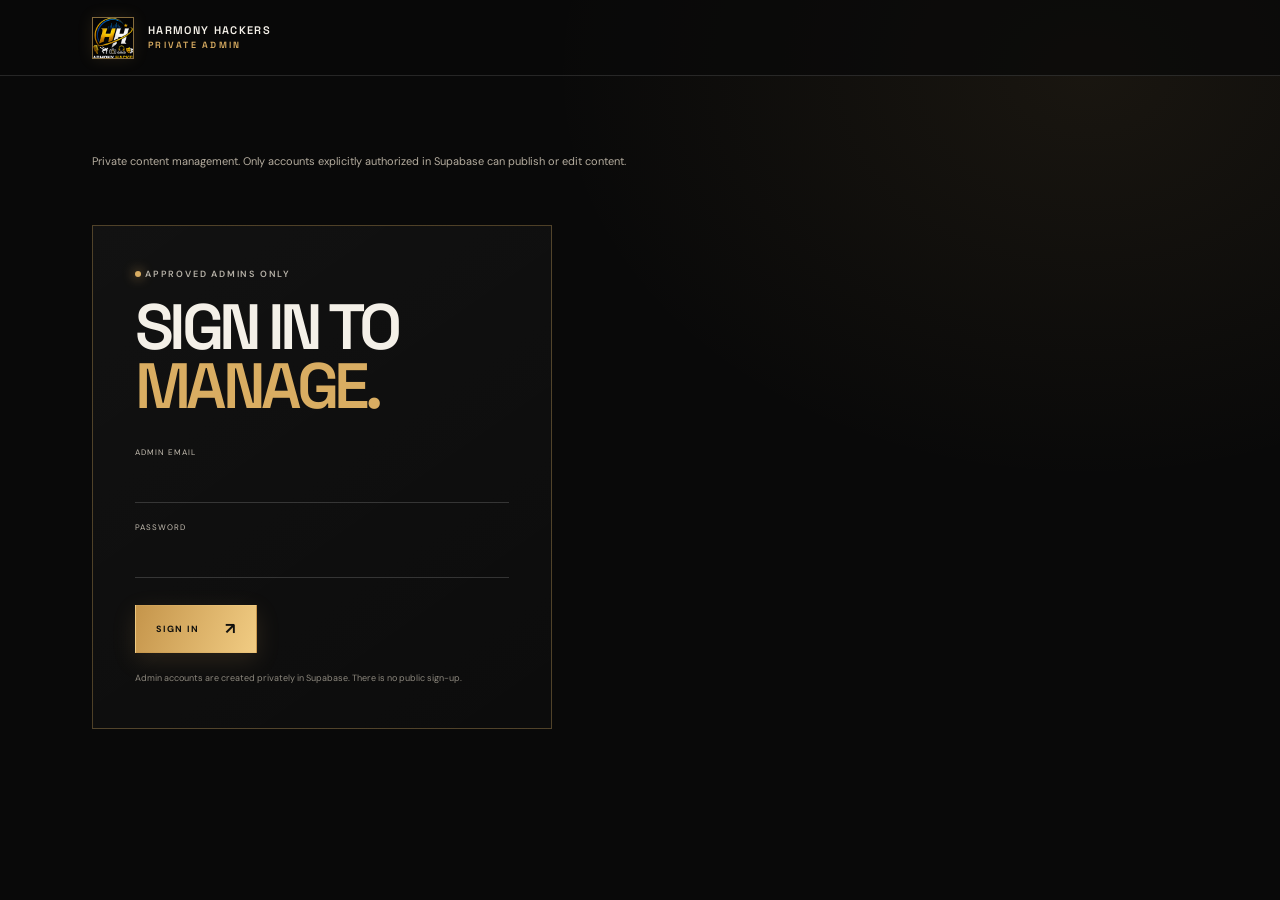
==== admin.html @ 2332c0db "Prepare Harmony Hackers site for GitHub Pages Co-authored-by: Copilot <223556219+Copilot@users.norep" ====
<!DOCTYPE html>
<html lang="en">
<head>
  <meta charset="UTF-8">
  <meta name="viewport" content="width=device-width, initial-scale=1.0">
  <meta name="theme-color" content="#090909">
  <meta name="robots" content="noindex, nofollow">
  <meta name="description" content="Private Harmony Hackers content management.">
  <title>Private Admin — Harmony Hackers Entertainment</title>
  <link rel="preconnect" href="https://fonts.googleapis.com">
  <link rel="preconnect" href="https://fonts.gstatic.com" crossorigin>
  <link href="https://fonts.googleapis.com/css2?family=DM+Sans:wght@400;500;600;700&family=Space+Grotesk:wght@400;500;600;700&display=swap" rel="stylesheet">
  <link rel="stylesheet" href="styles.css">
</head>
<body class="admin-page">
  <header class="admin-top">
    <a class="brand" href="index.html" aria-label="Harmony Hackers public site">
      <span class="brand-mark"><img src="assets/harmony-hackers-logo.png" alt=""></span>
      <span class="brand-name">HARMONY HACKERS<small>PRIVATE ADMIN</small></span>
    </a>
    <button class="admin-logout" id="logout-button" type="button" hidden>LOG OUT</button>
  </header>
  <main class="admin-main">
    <p class="admin-notice">Private content management. Only accounts explicitly authorized in Supabase can publish or edit content.</p>
    <p class="admin-status" id="admin-status" role="status" aria-live="polite"></p>

    <section class="admin-login" id="login-panel" aria-labelledby="login-title">
      <p class="eyebrow"><span class="gold-dot"></span> APPROVED ADMINS ONLY</p>
      <h1 id="login-title">SIGN IN TO <em>MANAGE.</em></h1>
      <form id="login-form">
        <label>ADMIN EMAIL<input name="email" type="email" autocomplete="username" required></label>
        <label>PASSWORD<input name="password" type="password" autocomplete="current-password" required></label>
        <button class="button button-gold" type="submit">SIGN IN <span>↗</span></button>
      </form>
      <small>Admin accounts are created privately in Supabase. There is no public sign-up.</small>
    </section>

    <section class="admin-workspace" id="admin-workspace" hidden aria-label="Content management">
      <div class="admin-page-heading">
        <div><p class="eyebrow"><span class="gold-dot"></span> SHARED PUBLISHED CONTENT</p><h1>MANAGE <em>CONTENT.</em></h1></div>
        <a class="admin-public-link" href="index.html">VIEW PUBLIC SITE ↗</a>
      </div>
      <p class="admin-publish-note">Saving publishes changes to the public website. You can edit or delete any listed item.</p>
      <div class="admin-columns">
        <section class="admin-column" aria-labelledby="music-editor-title">
          <h2 id="music-editor-title">MUSIC</h2>
          <form class="admin-form" id="music-form">
            <label>SONG TITLE<input name="title" required maxlength="90"></label>
            <label>ARTIST<input name="artist" required maxlength="90"></label>
            <label>LISTEN LINK<input name="listen_url" type="url" placeholder="https://..." required></label>
            <label>DIRECT AUDIO FILE <span class="optional">(OPTIONAL)</span><input name="audio_url" type="url" placeholder="https://.../track.mp3"></label>
            <label>OR UPLOAD AUDIO <span class="optional">(MAX 50 MB)</span><input name="audio_file" type="file" accept="audio/mpeg,audio/mp4,audio/ogg,audio/wav,audio/x-wav,audio/aac,audio/flac"></label>
            <label>COVER IMAGE URL <span class="optional">(OPTIONAL)</span><input name="artwork_url" type="url" placeholder="https://..."></label>
            <label>OR UPLOAD COVER <span class="optional">(MAX 50 MB)</span><input name="artwork_file" type="file" accept="image/jpeg,image/png,image/webp"></label>
            <div class="admin-form-actions"><button class="button button-gold" type="submit">ADD MUSIC <span>↗</span></button><button class="admin-cancel" type="button" hidden>CANCEL EDIT</button></div>
          </form>
          <div class="admin-items" id="admin-music-list" aria-label="Manage music"></div>
        </section>
        <section class="admin-column" aria-labelledby="event-editor-title">
          <h2 id="event-editor-title">EVENTS</h2>
          <form class="admin-form" id="event-form">
            <label>EVENT TITLE<input name="title" required maxlength="90"></label>
            <label>DATE <span class="optional">(OPTIONAL)</span><input name="event_date" type="date"></label>
            <label>LOCATION<input name="location" required maxlength="90"></label>
            <label>DESCRIPTION<textarea name="description" rows="3" required maxlength="300"></textarea></label>
            <label>EVENT IMAGE URL <span class="optional">(OPTIONAL)</span><input name="image_url" type="url" placeholder="https://..."></label>
            <label>OR UPLOAD EVENT IMAGE <span class="optional">(MAX 50 MB)</span><input name="image_file" type="file" accept="image/jpeg,image/png,image/webp"></label>
            <div class="admin-form-actions"><button class="button button-gold" type="submit">ADD EVENT <span>↗</span></button><button class="admin-cancel" type="button" hidden>CANCEL EDIT</button></div>
          </form>
          <div class="admin-items" id="admin-event-list" aria-label="Manage events"></div>
        </section>
      </div>
    </section>
  </main>
  <script type="module" src="admin.js"></script>
</body>
</html>
---- styles.css ----
:root {
  --black: #090909;
  --panel: #11110f;
  --panel-light: #171715;
  --gold: #d9ad62;
  --gold-bright: #f1cc83;
  --blue: #3e98f5;
  --white: #f4f0e8;
  --muted: #99968f;
  --line: rgba(255, 255, 255, .12);
  --font-display: "Space Grotesk", sans-serif;
  --font-body: "DM Sans", sans-serif;
  --page-pad: clamp(22px, 7.2vw, 112px);
}
* { box-sizing: border-box; }
html { scroll-behavior: smooth; scroll-padding-top: 88px; }
body { margin: 0; color: var(--white); background: var(--black); font-family: var(--font-body); -webkit-font-smoothing: antialiased; overflow-x: hidden; }
body.loading { overflow: hidden; }
a { color: inherit; text-decoration: none; }
button, input, select, textarea { font: inherit; }
button { color: inherit; }
::selection { color: var(--black); background: var(--gold-bright); }
.site-shell { overflow: hidden; }
.loader { position: fixed; inset: 0; z-index: 1000; display: flex; flex-direction: column; align-items: center; justify-content: center; background: #060606; transition: opacity .65s ease, visibility .65s ease; }
.loader.done { opacity: 0; visibility: hidden; }
.loader-logo { width: min(260px, 62vw); height: auto; filter: drop-shadow(0 0 28px rgba(217,173,98,.17)); animation: logo-reveal .9s cubic-bezier(.2,.7,.2,1) both; }
@keyframes logo-reveal { from { opacity: 0; transform: scale(.88); filter: brightness(.3) drop-shadow(0 0 0 transparent); } to { opacity: 1; transform: scale(1); filter: brightness(1) drop-shadow(0 0 28px rgba(217,173,98,.17)); } }
.loader p { margin: 12px 0 17px; font: 600 9px var(--font-display); letter-spacing: .2em; }
.loader p span { color: var(--gold); margin-left: 5px; }
.loader-line { width: 130px; height: 1px; background: #27241e; }
.loader-line i { display: block; height: 100%; width: 100%; background: linear-gradient(90deg, var(--blue), var(--gold)); transform-origin: left; animation: loader-line 1s ease-in-out; }
@keyframes loader-line { from { transform: scaleX(0); } to { transform: scaleX(1); } }
.cursor-glow { position: fixed; z-index: 0; width: 330px; height: 330px; border-radius: 50%; pointer-events: none; background: radial-gradient(circle,rgba(37,107,176,.075),transparent 70%); transform: translate(-50%,-50%); opacity: 0; transition: opacity .3s; }
.site-header { height: 78px; padding: 0 var(--page-pad); position: absolute; z-index: 20; inset: 0 0 auto; display: flex; align-items: center; justify-content: space-between; border-bottom: 1px solid rgba(255,255,255,.1); background: rgba(9,9,9,.38); backdrop-filter: blur(14px); }
.brand { display: inline-flex; align-items: center; gap: 14px; }
.brand-mark { flex: 0 0 42px; width: 42px; height: 42px; position: relative; overflow: hidden; border: 1px solid rgba(217,173,98,.6); box-shadow: 0 0 16px rgba(217,173,98,.12); }
.brand-mark img { position: absolute; width: 147%; height: 147%; max-width: none; left: -22%; top: -9%; object-fit: cover; }
.brand-name { font: 600 11px/1.45 var(--font-display); letter-spacing: .12em; }
.brand-name small { display: block; color: var(--gold); font-size: 9px; letter-spacing: .25em; }
.main-nav { display: flex; gap: clamp(17px,2.5vw,38px); margin-left: auto; margin-right: 38px; }
.main-nav a,.header-cta { font-size: 10px; color: #d4d0c8; letter-spacing: .08em; text-transform: uppercase; transition: color .25s; }
.main-nav a:hover,.header-cta:hover { color: var(--gold-bright); }
.header-cta { color: var(--gold-bright); border: 1px solid rgba(217,173,98,.55); padding: 12px 15px; font-size: 9px; }
.header-cta span { margin-left: 11px; font-size: 14px; }
.menu-toggle { display: none; background: none; border: 0; cursor: pointer; }
.hero { min-height: 780px; height: min(100svh, 990px); max-height: 1100px; position: relative; display: flex; align-items: center; padding: 90px var(--page-pad) 70px; background: #0b0b0b; isolation: isolate; overflow: hidden; }
.hero-image { position: absolute; z-index: -4; inset: 0; background: url("assets/harmony-hackers-team-hero.jpg") center 35%/cover no-repeat; opacity: .66; transform: translateY(16px) scale(1.05); transform-origin: center 4%; animation: hero-drift 20s ease-in-out infinite alternate; }
@keyframes hero-drift { to { transform: translate3d(-1%,20px,0) scale(1.08); } }
.hero-grid { position: absolute; z-index: -3; inset: 0; background-image: linear-gradient(rgba(255,255,255,.026) 1px,transparent 1px),linear-gradient(90deg,rgba(255,255,255,.026) 1px,transparent 1px); background-size: 88px 88px; mask-image: linear-gradient(90deg,transparent 0%,#000 70%); }
.hero-vignette { position: absolute; z-index: -2; inset: 0; background: linear-gradient(90deg,#090909 0%,rgba(9,9,9,.86) 32%,rgba(9,9,9,.18) 72%,rgba(9,9,9,.08) 100%),linear-gradient(0deg,#090909 0%,transparent 40%,rgba(0,0,0,.08) 100%); }
.hero-orb { position: absolute; z-index: -1; border-radius: 50%; filter: blur(2px); pointer-events: none; }
.orb-one { width: 390px; height: 390px; right: 8%; top: 19%; border: 1px solid rgba(217,173,98,.24); box-shadow: inset 0 0 90px rgba(217,173,98,.04),0 0 95px rgba(217,173,98,.06); animation: float 8s ease-in-out infinite; }
.orb-two { width: 220px; height: 220px; right: 20%; top: 36%; background: radial-gradient(circle at 40% 38%,rgba(67,154,244,.2),rgba(67,154,244,.01) 68%,transparent 70%); animation: float 6s ease-in-out infinite reverse; }
.hero-logo-frame { position: absolute; z-index: -1; width: clamp(200px,27vw,355px); aspect-ratio: 1; top: 48%; right: 9%; overflow: hidden; opacity: .22; filter: drop-shadow(0 0 36px rgba(0,0,0,.55)); transform: translateY(-50%); mask-image: radial-gradient(ellipse at center,#000 42%,rgba(0,0,0,.88) 62%,transparent 76%); }
.hero-logo-frame img { position: absolute; width: 147%; height: 147%; max-width: none; left: -22%; top: -9%; object-fit: cover; mix-blend-mode: screen; }
@keyframes float { 50% { transform: translate3d(10px,-18px,0) rotate(8deg); } }
.hero-content { position: relative; width: min(100%,1130px); margin: auto 0; padding-top: 25px; }
.eyebrow { color: #b6b1a7; font-size: 9px; letter-spacing: .2em; font-weight: 600; }
.hero .eyebrow { display: flex; align-items: center; gap: 11px; margin-bottom: 33px; }
.live-dot,.gold-dot,.blue-dot { display: inline-block; width: 6px; height: 6px; border-radius: 50%; background: var(--gold); box-shadow: 0 0 12px var(--gold); }
.live-dot { background: var(--blue); box-shadow: 0 0 13px var(--blue); animation: pulse 2.2s infinite; }
@keyframes pulse { 50% { box-shadow: 0 0 2px var(--blue),0 0 18px var(--blue); opacity: .6; } }
.hero h1 { margin: 0; max-width: 1100px; font: 700 clamp(76px,12.6vw,190px)/.77 var(--font-display); letter-spacing: -.095em; }
.hero-line { display: block; overflow: hidden; animation: title-rise 1s cubic-bezier(.2,.78,.2,1) both; }
.hero-line-two { color: transparent; -webkit-text-stroke: 1px rgba(244,240,232,.8); animation-delay: .12s; }
.gold-period { color: var(--gold); -webkit-text-stroke: 0; }
@keyframes title-rise { from { opacity: 0; transform: translateY(55px); } to { opacity: 1; transform: translateY(0); } }
.hero-lower { display: flex; align-items: center; gap: clamp(28px,7vw,110px); margin-top: 30px; }
.hero-entertainment { color: var(--gold-bright); font: 600 13px var(--font-display); letter-spacing: .28em; }
.hero-entertainment span { color: #aaa49b; font: 400 9px var(--font-body); letter-spacing: .12em; margin-left: 12px; }
.hero-tagline { margin: 0; padding-left: 18px; border-left: 1px solid var(--gold); font: 500 11px/1.8 var(--font-display); letter-spacing: .16em; }
.hero-actions { display: flex; flex-wrap: wrap; gap: 12px; margin-top: 38px; }
.button { min-height: 48px; padding: 0 20px; display: inline-flex; align-items: center; justify-content: space-between; gap: 26px; border: 1px solid transparent; font-size: 9px; font-weight: 700; letter-spacing: .12em; cursor: pointer; transition: transform .25s, box-shadow .25s,background .25s; }
.button:hover { transform: translateY(-3px); }
.button span { font-size: 16px; }
.button-gold { color: #11100d; background: linear-gradient(110deg,#c5954b,var(--gold-bright)); box-shadow: 0 7px 25px rgba(217,173,98,.14); }
.button-gold:hover { box-shadow: 0 10px 32px rgba(217,173,98,.3); }
.button-outline { color: var(--white); border-color: rgba(255,255,255,.31); background: rgba(255,255,255,.025); }
.button-outline:hover { border-color: var(--gold); background: rgba(217,173,98,.08); }
.hero-side-note { position: absolute; right: 32px; top: 50%; display: flex; align-items: center; gap: 12px; writing-mode: vertical-rl; color: #b0aaa0; font-size: 8px; letter-spacing: .2em; }
.hero-side-note i { width: 1px; height: 50px; background: linear-gradient(var(--gold),transparent); }
.hero-bottom { position: absolute; bottom: 30px; left: var(--page-pad); right: var(--page-pad); display: flex; gap: 13px; align-items: center; color: #969088; font-size: 8px; letter-spacing: .17em; }
.hero-bottom span:last-child { margin-left: auto; }
.scroll-line { height: 1px; flex: 1; background: linear-gradient(90deg,rgba(217,173,98,.7),rgba(217,173,98,0)); max-width: 120px; }
.sound-bars { position: absolute; right: var(--page-pad); bottom: 45px; display: flex; gap: 3px; height: 22px; align-items: center; opacity: .85; }
.sound-bars i { display: block; height: 35%; width: 2px; background: var(--gold); animation: equalize .7s ease-in-out infinite alternate; }
.sound-bars i:nth-child(3n) { animation-duration: .48s; }.sound-bars i:nth-child(2n) { animation-duration: .86s; }.sound-bars i:nth-child(4n) { animation-delay: -.4s; }
@keyframes equalize { to { height: 100%; } }
.ticker { overflow: hidden; padding: 17px 0; border-top: 1px solid rgba(217,173,98,.23); border-bottom: 1px solid rgba(217,173,98,.23); background: #11100d; }
.ticker-track { width: max-content; display: flex; align-items: center; gap: 33px; animation: ticker 32s linear infinite; white-space: nowrap; color: #d7d0c2; font: 600 9px var(--font-display); letter-spacing: .21em; }
.ticker-track b { color: var(--gold); font-size: 16px; }
@keyframes ticker { to { transform: translateX(-50%); } }
.section { padding: 112px var(--page-pad); position: relative; }
.section-kicker { display: flex; justify-content: space-between; gap: 20px; border-top: 1px solid var(--line); padding-top: 14px; color: #8c8880; font-size: 8px; letter-spacing: .17em; }
.about-layout { display: grid; grid-template-columns: 1fr 1fr; gap: 9%; align-items: center; margin-top: 72px; }
.about-copy .eyebrow,.section-heading .eyebrow,.join-copy .eyebrow,.contact-copy .eyebrow,.video-layout .eyebrow { display: flex; align-items: center; gap: 10px; margin: 0 0 22px; }
.about-copy h2,.section-heading h2,.join-copy h2,.contact-copy h2,.video-layout h2 { font: 600 clamp(47px,6.2vw,86px)/.91 var(--font-display); letter-spacing: -.075em; margin: 0; }
h2 em { color: var(--gold); font-style: normal; }
.body-large { max-width: 480px; color: #aaa69f; font-size: 15px; line-height: 1.9; margin: 27px 0; }
.text-link { display: inline-flex; gap: 25px; align-items: center; padding-bottom: 9px; border-bottom: 1px solid var(--gold); color: var(--gold-bright); font-size: 9px; letter-spacing: .15em; font-weight: 700; transition: gap .25s; }
.text-link:hover { gap: 37px; }
.text-link span { font-size: 16px; }
.about-visual { min-height: 450px; position: relative; display: flex; align-items: center; justify-content: center; }
.image-frame { overflow: hidden; }
.about-photo { position: absolute; right: 5%; top: 0; width: 72%; height: 390px; transform: rotate(2deg); }
.about-photo img { width: 100%; height: 100%; object-fit: cover; filter: saturate(.75); }
.about-photo:after { content:""; position:absolute; inset:0; background:linear-gradient(0deg,rgba(9,9,9,.5),transparent 60%); }
.photo-index { position: absolute; top: 13px; right: 3%; z-index: 2; writing-mode: vertical-rl; font-size: 7px; letter-spacing: .19em; color: var(--gold-bright); }
.orbit { position: absolute; border-radius: 50%; border: 1px solid rgba(217,173,98,.26); pointer-events: none; }
.orbit-outer { width: 320px; height: 320px; right: 0; top: 24px; transform: translateX(15%); animation: orbit 30s linear infinite; }
.orbit-inner { width: 245px; height: 245px; right: 3%; top: 62px; border-color: rgba(62,152,245,.24); }
@keyframes orbit { to { transform: translateX(15%) rotate(360deg); } }
.visual-badge { position: absolute; left: 3%; bottom: 55px; width: 116px; height: 116px; overflow: hidden; border: 1px solid rgba(217,173,98,.52); border-radius: 50%; background: #090909; box-shadow: 0 0 35px rgba(217,173,98,.14); }
.visual-badge img { position: absolute; width: 147%; height: 147%; max-width: none; left: -22%; top: -9%; object-fit: cover; }
.about-caption { position: absolute; right: 5%; bottom: 22px; color: #c5bba8; font: 600 9px var(--font-display); letter-spacing: .14em; }
.about-caption span { color: var(--gold); margin-right: 14px; }
.stats-row { display: grid; grid-template-columns: 1fr 1fr 1fr 1.1fr; margin-top: 61px; border-top: 1px solid var(--line); border-bottom: 1px solid var(--line); }
.stat { padding: 22px 12px 24px 0; border-right: 1px solid var(--line); display: flex; flex-direction: column; gap: 8px; }
.stat+.stat { padding-left: 25px; }
.stat strong { font: 600 clamp(27px,3vw,42px)/1 var(--font-display); letter-spacing: -.06em; color: var(--gold-bright); }
.stat span,.stats-note { color: #8c8880; font-size: 8px; letter-spacing: .15em; }
.stats-note { align-self: center; justify-self: end; color: #b8b1a5; font: 500 9px/1.7 var(--font-display); letter-spacing: .15em; }
.services-section { background: #0d0d0c; }
.section-heading { margin: 56px 0 42px; display: flex; align-items: end; justify-content: space-between; gap: 30px; }
.section-heading h2 { font-size: clamp(46px,6vw,78px); }
.section-heading>p { max-width: 260px; color: #9f9a91; font-size: 12px; line-height: 1.8; margin: 0 0 5px; }
.service-grid { display: grid; grid-template-columns: repeat(5,1fr); border-top: 1px solid var(--line); border-left: 1px solid var(--line); perspective: 900px; }
.service-card { min-height: 202px; position: relative; padding: 22px 20px; border-right: 1px solid var(--line); border-bottom: 1px solid var(--line); background: linear-gradient(145deg,rgba(255,255,255,.02),transparent 60%); transition: background .4s,transform .35s,box-shadow .35s; transform-style: preserve-3d; }
.service-card:hover { z-index: 2; transform: translateY(-5px) rotateX(2deg) rotateY(-2deg); background: linear-gradient(145deg,rgba(217,173,98,.1),rgba(62,152,245,.025)); box-shadow: 0 10px 30px rgba(217,173,98,.08),inset 0 0 0 1px rgba(217,173,98,.3); }
.service-number { position: absolute; top: 20px; right: 18px; color: #77746e; font-size: 8px; }
.service-icon { display: block; margin: 14px 0 26px; color: var(--gold); font-size: 27px; text-shadow: 0 0 20px rgba(217,173,98,.25); }
.service-card h3 { margin: 0 0 7px; font: 600 15px var(--font-display); letter-spacing: .04em; }
.service-card p { max-width: 145px; margin: 0; color: #8c8880; font-size: 10px; line-height: 1.6; }
.card-arrow { position: absolute; right: 18px; bottom: 16px; color: #9c8a69; font-size: 14px; transition: transform .25s; }
.service-card:hover .card-arrow { transform: translate(3px,-3px); color: var(--gold-bright); }
.service-card-feature { background: linear-gradient(145deg,rgba(217,173,98,.13),rgba(62,152,245,.03)); }
.talent-section { padding-bottom: 125px; }
.talent-section .section-heading { margin-bottom: 35px; }
.gallery-controls { display: flex; align-items: center; gap: 9px; }
.gallery-controls>span { color: #89857c; font-size: 8px; letter-spacing: .15em; margin-right: 13px; }
.slide-control { width: 40px; height: 40px; border: 1px solid var(--line); border-radius: 50%; color: var(--gold); background: transparent; cursor: pointer; transition: background .2s,color .2s; }
.slide-control:hover { background: var(--gold); color: #111; }
.talent-track { display: flex; gap: 17px; overflow-x: auto; padding: 8px 2px 20px; margin-right: calc(var(--page-pad) * -1); scrollbar-width: none; scroll-snap-type: x mandatory; }
.talent-track::-webkit-scrollbar { display: none; }
.talent-card { flex: 0 0 clamp(245px,27vw,345px); scroll-snap-align: start; }
.talent-image { height: clamp(290px,32vw,400px); position: relative; overflow: hidden; background: #191816; }
.talent-image:after { content:""; position:absolute; inset:0; background:linear-gradient(0deg,rgba(0,0,0,.63),transparent 48%); }
.talent-image img { width:100%; height:100%; object-fit:cover; filter:saturate(.72); transition: transform .7s cubic-bezier(.2,.7,.2,1),filter .4s; }
.talent-card:hover .talent-image img { transform:scale(1.065); filter:saturate(1); }
.talent-card-portrait .talent-image { background: #0e0e0d; }
.talent-card-portrait .talent-image img { object-position: center top; filter: saturate(.8) contrast(1.04); }
.talent-card-portrait:hover .talent-image img { transform:scale(1.04); }
.talent-tag,.talent-index { position:absolute; z-index:1; top:15px; font-size:8px; letter-spacing:.14em; }
.talent-tag { left:15px; padding:8px 10px; border:1px solid rgba(255,255,255,.45); background:rgba(10,10,10,.3); backdrop-filter:blur(10px); }
.talent-index { right:15px; color:#ccc5b9; }
.talent-info { display:flex; justify-content:space-between; align-items:center; padding-top:14px; }
.talent-info h3 { margin:0 0 5px; font:600 21px var(--font-display); }
.talent-info p { margin:0; color:#969189; font-size:10px; }
.talent-info>a { width:36px;height:36px;border:1px solid var(--line);border-radius:50%;display:grid;place-items:center;color:var(--gold);transition:all .25s; }
.talent-info>a:hover { color:#111;background:var(--gold); }
.talent-join-card { flex:0 0 clamp(245px,27vw,345px); min-height:400px; scroll-snap-align:start; display:flex; flex-direction:column; justify-content:space-between; padding:25px; border:1px solid rgba(217,173,98,.36); background:radial-gradient(circle at 100% 0,rgba(217,173,98,.12),transparent 43%),linear-gradient(145deg,#141310,#0d0d0c); }
.join-star { color:var(--gold);font-size:31px;animation:spin 18s linear infinite; transform-origin:21px 21px; width:max-content; }
@keyframes spin { to { transform:rotate(360deg); } }
.talent-join-card>span:nth-child(2) { font:600 32px/1.07 var(--font-display);letter-spacing:-.06em; }
.talent-join-card em { color:var(--gold);font-style:normal; }
.talent-join-card small { color:#b4a789;font-size:8px;letter-spacing:.15em; }
.music-section { background:linear-gradient(180deg,#11110f,#0b0b0a); }
.music-grid { display:grid;grid-template-columns:repeat(3,minmax(0,1fr));gap:18px; }
.music-card { overflow:hidden;border:1px solid rgba(217,173,98,.22);background:linear-gradient(145deg,rgba(255,255,255,.035),rgba(255,255,255,.01)); }
.music-artwork { position:relative;display:grid;place-items:center;aspect-ratio:1.25;background:radial-gradient(circle at 70% 25%,rgba(62,152,245,.19),transparent 36%),linear-gradient(145deg,#242017,#0c0c0b);overflow:hidden; }
.music-artwork img { width:100%;height:100%;position:absolute;inset:0;object-fit:cover; }
.music-artwork:after { content:"";position:absolute;inset:0;background:linear-gradient(0deg,rgba(0,0,0,.32),transparent 65%);pointer-events:none; }
.music-artwork-mark { color:rgba(217,173,98,.76);font:600 54px var(--font-display);letter-spacing:-.1em; }
.music-info { padding:20px; }
.music-info h3 { margin:0 0 6px;font:600 22px/1.1 var(--font-display);letter-spacing:-.04em;overflow-wrap:anywhere; }
.music-info p { margin:0 0 16px;color:#a49d91;font-size:10px;letter-spacing:.1em;text-transform:uppercase; }
.music-listen { display:inline-flex;min-height:38px;align-items:center;gap:18px;padding:0 13px;border:1px solid rgba(217,173,98,.5);color:var(--gold-bright);font-size:8px;font-weight:700;letter-spacing:.12em; }
.music-listen:hover { background:var(--gold);color:#111; }
.music-card audio { display:block;width:100%;height:34px;margin-top:14px; }
.music-empty { grid-column:1/-1;padding:38px 20px;border:1px dashed rgba(217,173,98,.3);color:#a49d91;font-size:12px;line-height:1.8;text-align:center; }
.why-us-section { background:linear-gradient(180deg, rgba(25,25,22,.88), rgba(9,9,9,.96)); }
.why-intro { display:flex; justify-content:space-between; align-items:end; gap:24px; margin-bottom:32px; }
.why-intro>div { flex:1; }
.why-intro h2 { font:600 clamp(42px,5.3vw,76px)/.9 var(--font-display); letter-spacing:-.075em; margin:0; }
.why-intro>p { max-width:520px; margin:0; color:#a8a299; font-size:13px; line-height:1.9; }
.why-grid { display:grid; grid-template-columns:repeat(4, minmax(0,1fr)); gap:16px; }
.why-card { padding:24px 22px 18px; border:1px solid rgba(217,173,98,.28); background:linear-gradient(180deg, rgba(255,255,255,.02), rgba(255,255,255,.01)); }
.why-number { display:inline-block; margin-bottom:20px; color:var(--gold-bright); font:600 9px var(--font-display); letter-spacing:.18em; }
.why-card h3 { margin:0 0 14px; font:600 20px/1.1 var(--font-display); letter-spacing:-.04em; }
.why-card p { margin:0; color:#a9a198; font-size:11px; line-height:1.8; }
.why-card-feature { background:linear-gradient(180deg, rgba(217,173,98,.12), rgba(255,255,255,.02)); }
.testimonials-section { background:#0d0d0c; }
.testimonials-grid { display:grid; grid-template-columns:repeat(3, minmax(0,1fr)); gap:16px; }
.testimonial-card { position:relative; padding:32px 24px 22px; border:1px solid rgba(217,173,98,.22); background:linear-gradient(180deg, rgba(255,255,255,.025), rgba(255,255,255,.01)); }
.quote-mark { font:700 54px/1 var(--font-display); color:rgba(217,173,98,.75); margin-bottom:20px; }
.testimonial-card p { margin:0; color:#cfc9bf; font-size:13px; line-height:1.9; }
.testimonial-author { margin-top:28px; padding-top:18px; border-top:1px solid rgba(255,255,255,.12); }
.testimonial-author strong { display:block; font:600 14px var(--font-display); letter-spacing:.06em; }
.testimonial-author span { display:block; margin-top:6px; color:#9a948b; font-size:9px; letter-spacing:.12em; text-transform:uppercase; }
.booking-cta-section { background:#0d0d0c; }
.booking-panel { display:flex; justify-content:space-between; align-items:center; gap:26px; padding:34px 28px; border:1px solid rgba(217,173,98,.28); background:linear-gradient(120deg, rgba(217,173,98,.08), rgba(255,255,255,.03)); }
.booking-panel h2 { margin:0; font:600 clamp(38px,5vw,70px)/.9 var(--font-display); letter-spacing:-.075em; }
.booking-actions { display:flex; flex-wrap:wrap; justify-content:flex-end; gap:12px; }
.events-section { background:#0d0d0c; }
.events-section .section-heading { margin-bottom:39px; }
.event-list { display:grid;gap:18px; }
.event-card { min-height:390px; display:grid; grid-template-columns: .8fr 1.3fr 1.1fr; border:1px solid rgba(217,173,98,.25); background:linear-gradient(100deg,#151411,#0c0c0b); }
.event-date { display:flex;flex-direction:column;justify-content:space-between;padding:30px 25px;border-right:1px solid var(--line); }
.event-date>span,.event-date small,.event-type { color:#a49c8e;font-size:8px;letter-spacing:.15em; }
.event-date strong { font:600 clamp(68px,9vw,125px)/.85 var(--font-display);letter-spacing:-.1em;color:var(--gold-bright); }
.event-date sup { font-size:.29em;vertical-align:top;letter-spacing:0; }
.event-main { display:flex;flex-direction:column;align-items:flex-start;padding:36px 35px; }
.event-main h3 { margin:24px 0 14px;font:600 clamp(34px,4.4vw,57px)/.95 var(--font-display);letter-spacing:-.07em; }
.event-main p { max-width:290px;margin:0 0 24px;color:#9d9991;font-size:11px;line-height:1.8; }
.event-main .button { margin-top:auto; }
.event-photo { position:relative;min-height:100%;overflow:hidden; }
.event-photo img { width:100%;height:100%;position:absolute;inset:0;object-fit:cover;filter:saturate(.7); }
.event-photo:after { content:"";position:absolute;inset:0;background:linear-gradient(90deg,rgba(12,12,11,.4),transparent 55%),linear-gradient(0deg,rgba(0,0,0,.4),transparent); }
.event-photo span { position:absolute;z-index:1;bottom:18px;right:20px;font-size:8px;letter-spacing:.17em; }
.event-empty { padding:32px;border:1px dashed rgba(217,173,98,.3);color:#a49d91;font-size:12px;text-align:center; }
.gallery-section .section-heading { margin-bottom:43px; }
.masonry-grid { display:grid;grid-template-columns:1.05fr 1fr 1fr;grid-template-rows:230px 230px;gap:14px; }
.gallery-item { position:relative;overflow:hidden;min-width:0;min-height:0;padding:0;border:0;background:#171613;text-align:left;cursor:pointer; }
.gallery-item img { width:100%;height:100%;object-fit:cover;filter:saturate(.75) brightness(.84);transition:transform .65s cubic-bezier(.2,.7,.2,1),filter .4s; }
.gallery-item:hover img { transform:scale(1.055);filter:saturate(1) brightness(.95); }
.gallery-item:after { content:"";position:absolute;inset:0;background:linear-gradient(0deg,rgba(0,0,0,.55),transparent 42%); }
.gallery-item span,.gallery-item i { position:absolute;z-index:1;bottom:16px;color:#fff;font-size:8px;letter-spacing:.14em;font-style:normal; }
.gallery-item span { left:17px; }.gallery-item i { right:17px;font-size:15px;color:var(--gold); }
.gallery-tall { grid-row:span 2; }
.gallery-wide { grid-column:span 2; }
.video-section { position:relative;isolation:isolate;overflow:hidden;background:#07090b; }
.video-bg { position:absolute;z-index:-1;inset:0;background:linear-gradient(90deg,rgba(6,9,13,.95),rgba(6,9,13,.86)),url("https://images.unsplash.com/photo-1470229722913-7c0e2dbbafd3?auto=format&fit=crop&w=1800&q=80") center/cover;opacity:.95; }
.video-section:before { content:"";position:absolute;z-index:-1;top:0;left:50%;width:650px;height:650px;transform:translate(-50%,-52%);border:1px solid rgba(62,152,245,.14);border-radius:50%;box-shadow:0 0 90px rgba(62,152,245,.09),inset 0 0 90px rgba(62,152,245,.06); }
.blue-dot { background:var(--blue);box-shadow:0 0 13px var(--blue); }
.video-content { padding-top:100px;padding-bottom:100px; }
.video-layout { display:flex;justify-content:space-between;align-items:center;padding:60px 0 54px; }
.video-layout h2 { font-size:clamp(55px,7.6vw,105px); }
.video-layout>div>p:last-child { max-width:355px;color:#a4a5a7;font-size:12px;line-height:1.8; }
.video-play { width:120px;height:120px;display:flex;flex-direction:column;justify-content:center;align-items:center;gap:13px;border:1px solid rgba(62,152,245,.54);border-radius:50%;color:#e8f3ff;background:rgba(26,105,183,.12);box-shadow:0 0 50px rgba(62,152,245,.12);transition:all .3s; }
.video-play:hover { background:rgba(62,152,245,.28);transform:scale(1.06);box-shadow:0 0 70px rgba(62,152,245,.22); }
.video-play span { font-size:22px;color:#8dc2ff; }
.video-play small { font-size:7px;letter-spacing:.13em; }
.video-links { display:grid;grid-template-columns:repeat(4,1fr);border:1px solid rgba(255,255,255,.12); }
.video-links>a { min-height:95px;display:flex;align-items:center;gap:13px;padding:17px 18px;border-right:1px solid rgba(255,255,255,.12);transition:background .25s; }
.video-links>a:last-child { border:0; }.video-links>a:hover { background:rgba(62,152,245,.08); }
.video-platform { width:35px;height:35px;display:grid;place-items:center;border:1px solid rgba(62,152,245,.46);color:#8dbff3;font:600 10px var(--font-display); }
.video-links b,.video-links small { display:block; }.video-links b { font:600 9px var(--font-display);letter-spacing:.1em; }.video-links small { color:#8d9298;font-size:8px;margin-top:6px; }
.video-links i { margin-left:auto;color:var(--gold);font-style:normal; }
.join-section { position:relative;overflow:hidden;background:#12110e; }
.join-light { position:absolute;inset:0;background:radial-gradient(ellipse at 13% 50%,rgba(217,173,98,.12),transparent 43%),radial-gradient(ellipse at 88% 88%,rgba(42,113,179,.09),transparent 35%);pointer-events:none; }
.join-layout { display:grid;grid-template-columns:1fr .9fr;align-items:center;gap:10%; }
.join-copy { position:relative; }
.join-copy h2 { font-size:clamp(48px,6vw,82px); }
.join-copy>p:not(.eyebrow) { max-width:490px;color:#aaa59b;font-size:13px;line-height:1.9;margin:26px 0 32px; }
.join-note { display:flex;align-items:center;gap:10px;color:#b8a27d;font-size:8px;letter-spacing:.16em; }
.join-note span { color:var(--gold);font-size:18px; }
.form-card { position:relative;padding:31px 30px 24px;border:1px solid rgba(217,173,98,.24);background:rgba(9,9,9,.67);box-shadow:0 20px 80px rgba(0,0,0,.28);backdrop-filter:blur(12px); }
.form-heading { display:flex;justify-content:space-between;padding-bottom:15px;border-bottom:1px solid var(--line);color:#9b9488;font-size:8px;letter-spacing:.13em; }
.form-card h3 { margin:23px 0 22px;font:600 28px/.98 var(--font-display);letter-spacing:-.05em; }.form-card h3 em { color:var(--gold);font-style:normal; }
label { display:block;color:#c4bdb1;font-size:8px;letter-spacing:.12em; }
.form-card label,.contact-form label { margin-bottom:14px; }
.optional { color:#767169; }
input,select,textarea { width:100%;display:block;margin-top:7px;padding:12px 0;border:0;border-bottom:1px solid rgba(255,255,255,.16);border-radius:0;outline:none;color:var(--white);background:transparent;font-size:11px;letter-spacing:0;transition:border-color .2s; }
input:focus,select:focus,textarea:focus { border-color:var(--gold); }
input::placeholder,textarea::placeholder { color:#6f6b65; }
select { color:#9e998f; }select option { color:#eee;background:#171715; }
textarea { resize:vertical;min-height:52px; }
.form-pair { display:grid;grid-template-columns:1fr 1fr;gap:16px; }
.form-submit { width:100%;margin-top:4px; }
.form-status { min-height:16px;margin:10px 0 0;color:var(--gold-bright);font-size:10px;line-height:1.5; }
.form-note { display:block;color:#79756d;font-size:8px;line-height:1.6; }
.contact-section { background:#0c0c0b; }
.contact-layout { display:grid;grid-template-columns:1fr .85fr;gap:13%;margin-top:68px; }
.contact-copy h2 { font-size:clamp(48px,6vw,82px); }
.contact-copy>p:not(.eyebrow) { max-width:390px;color:#a5a097;font-size:13px;line-height:1.9;margin:25px 0 33px; }
.contact-location { display:flex;gap:14px;align-items:center;padding:17px 0;border-top:1px solid var(--line);border-bottom:1px solid var(--line);max-width:390px; }
.contact-location>span { color:var(--gold);font-size:23px; }
.contact-location small,.contact-location strong { display:block; }.contact-location small { color:#858178;font-size:7px;letter-spacing:.16em;margin-bottom:6px; }.contact-location strong { font:600 13px var(--font-display);letter-spacing:.08em; }.contact-location strong span { margin-left:8px; }
.social-grid { display:flex;gap:8px;margin-top:22px; }
.social-grid a { width:42px;height:42px;display:grid;place-items:center;position:relative;border:1px solid var(--line);color:#c3bcaf;font:600 9px var(--font-display);transition:all .2s; }
.social-grid a span { position:absolute;right:3px;top:2px;font:8px var(--font-body);color:var(--gold); }
.social-grid a:hover { background:var(--gold);color:#111;border-color:var(--gold); }
.contact-form { padding:30px;border:1px solid var(--line);background:linear-gradient(140deg,rgba(255,255,255,.035),transparent 65%); }
.contact-form .form-heading { margin-bottom:27px; }.contact-form .button { margin-top:6px; }
.site-footer { padding:34px var(--page-pad) 22px;background:#080808;border-top:1px solid rgba(217,173,98,.23); }
.footer-top { display:flex;align-items:center;justify-content:space-between;padding-bottom:32px; }
.footer-actions { display:flex;align-items:center;gap:24px; }
.footer-brand .brand-mark { width:42px;height:42px;flex-basis:42px; }
.footer-top>p { margin:0;color:#b4a581;font:500 9px/1.8 var(--font-display);letter-spacing:.13em; }
.back-top { color:#a7a197;font-size:8px;letter-spacing:.14em; }.back-top span { color:var(--gold);margin-left:10px;font-size:15px; }
.admin-cancel { padding:9px 11px;border:1px solid rgba(217,173,98,.38);color:var(--gold-bright);background:transparent;font-size:8px;letter-spacing:.1em;cursor:pointer; }
.admin-cancel:hover { background:var(--gold);color:#111; }
.footer-bottom { display:flex;justify-content:space-between;gap:15px;padding-top:17px;border-top:1px solid var(--line);color:#706d66;font-size:7px;letter-spacing:.1em; }.footer-bottom i { color:var(--gold);font-style:normal; }
.lightbox { max-width:min(1000px,92vw);max-height:92vh;padding:0;border:1px solid rgba(217,173,98,.4);background:#080808;color:var(--white);box-shadow:0 25px 100px #000; }
.lightbox::backdrop { background:rgba(0,0,0,.88);backdrop-filter:blur(10px); }
.lightbox img { display:block;max-width:90vw;max-height:82vh;object-fit:contain; }.lightbox p { margin:0;padding:12px 16px;color:#b3a68f;font-size:9px;letter-spacing:.13em; }
.lightbox-close { position:absolute;z-index:2;right:10px;top:8px;width:36px;height:36px;border:1px solid #888;border-radius:50%;background:rgba(0,0,0,.65);font-size:24px;cursor:pointer; }
.admin-page { min-height:100vh;background:radial-gradient(ellipse at 85% 8%,rgba(217,173,98,.08),transparent 35%),var(--black); }
.admin-top { min-height:76px;padding:14px var(--page-pad);display:flex;justify-content:space-between;align-items:center;border-bottom:1px solid var(--line);background:rgba(9,9,9,.72); }
.admin-logout { padding:10px 14px;border:1px solid rgba(217,173,98,.45);color:var(--gold-bright);background:transparent;font-size:9px;letter-spacing:.1em;cursor:pointer; }
.admin-logout:hover { background:var(--gold);color:#111; }
.admin-main { width:min(1100px,calc(100% - 2 * var(--page-pad)));margin:clamp(30px,6vw,76px) auto 80px; }
.admin-notice,.admin-publish-note { margin:0 0 14px;color:#b5ad9f;font-size:11px;line-height:1.7; }
.admin-status { min-height:18px;margin:0 0 22px;color:var(--gold-bright);font-size:10px;line-height:1.6; }
.admin-status.error { color:#ff9a8e; }
.admin-login { width:min(460px,100%);padding:clamp(24px,5vw,42px);border:1px solid rgba(217,173,98,.32);background:linear-gradient(145deg,rgba(255,255,255,.035),rgba(255,255,255,.01)); }
.admin-login .eyebrow { margin:0 0 18px; }
.admin-login h1,.admin-page-heading h1 { margin:0;font:600 clamp(38px,6vw,64px)/.93 var(--font-display);letter-spacing:-.075em; }
.admin-login h1 em,.admin-page-heading h1 em { color:var(--gold);font-style:normal; }
.admin-login form { margin-top:30px; }
.admin-login label { margin:0 0 19px; }
.admin-login .button { margin-top:8px; }
.admin-login>small { display:block;margin-top:18px;color:#8d887e;font-size:9px;line-height:1.7; }
.admin-workspace { display:block; }
.admin-workspace[hidden] { display:none; }
.admin-page-heading { display:flex;align-items:flex-end;justify-content:space-between;gap:22px;margin-bottom:18px; }
.admin-page-heading .eyebrow { margin:0 0 14px; }
.admin-public-link { flex-shrink:0;padding:11px 13px;border:1px solid rgba(217,173,98,.4);color:var(--gold-bright);font-size:8px;letter-spacing:.1em; }
.admin-public-link:hover { background:var(--gold);color:#111; }
.admin-publish-note { margin-bottom:25px; }
.admin-columns { display:grid;grid-template-columns:repeat(2,minmax(0,1fr));gap:24px; }
.admin-column { min-width:0;padding:20px;border:1px solid var(--line);background:rgba(255,255,255,.018); }
.admin-column h2 { margin:0 0 18px;color:var(--gold-bright);font:600 16px var(--font-display);letter-spacing:.1em; }
.admin-form label { margin-bottom:12px;font-size:8px; }
.admin-form input,.admin-form textarea { margin-top:5px;padding:9px 0;font-size:11px; }
.admin-form input[type=file] { padding:10px 0;color:#aaa397;font-size:9px; }
.admin-form textarea { min-height:64px; }
.admin-form-actions { display:flex;flex-wrap:wrap;align-items:center;gap:10px; }
.admin-form-actions .button { min-height:40px;font-size:8px; }
.admin-items { display:grid;gap:9px;margin-top:20px; }
.admin-item { display:flex;justify-content:space-between;align-items:center;gap:10px;padding:11px;border:1px solid var(--line); }
.admin-item strong { display:block;font:600 12px var(--font-display);overflow-wrap:anywhere; }
.admin-item small { display:block;margin-top:4px;color:#9e988e;font-size:9px; }
.admin-item-actions { display:flex;flex-shrink:0;gap:6px; }
.admin-item-actions button { padding:7px 8px;border:1px solid var(--line);background:transparent;color:#d7cdbd;font-size:8px;cursor:pointer; }
.admin-item-actions button:hover { border-color:var(--gold);color:var(--gold-bright); }
.reveal { opacity:0;transform:translateY(22px);transition:opacity .7s ease,transform .7s cubic-bezier(.2,.7,.2,1); }.reveal.visible { opacity:1;transform:translateY(0); }
@media (min-width:1500px) { :root { --page-pad:max(112px,calc((100vw - 1280px)/2)); } }
@media (max-width:1000px) {
  :root { --page-pad:5vw; }
  .main-nav { gap:16px;margin-right:19px; }.main-nav a { font-size:9px; }.header-cta { padding:11px 10px;font-size:8px; }
  .service-grid { grid-template-columns:repeat(4,1fr); }.service-card { min-height:185px; }
  .music-grid { grid-template-columns:repeat(2,minmax(0,1fr)); }
  .join-layout { gap:5%; }.video-links>a { padding:14px 10px;gap:9px; }.video-links small { max-width:115px;line-height:1.4; }
}
@media (max-width:720px) {
  :root { --page-pad:22px; }
  html { scroll-padding-top:68px; }
  .site-header { height:68px; }.brand { gap:10px; }.brand-mark { width:36px;height:36px;flex-basis:36px; }.brand-name { font-size:9px; }.brand-name small { font-size:8px; }
  .header-cta { margin-left:auto;margin-right:14px;padding:9px 10px;font-size:7px; }.header-cta span { margin-left:3px; }
  .menu-toggle { width:35px;height:35px;display:flex;flex-direction:column;justify-content:center;gap:6px;padding:7px; }.menu-toggle span { width:100%;height:1px;background:var(--gold);transition:transform .2s; }
  .menu-toggle[aria-expanded=true] span:first-child { transform:translateY(3.5px) rotate(45deg); }.menu-toggle[aria-expanded=true] span:last-child { transform:translateY(-3.5px) rotate(-45deg); }
  .main-nav { position:absolute;top:67px;left:0;right:0;display:none;margin:0;padding:18px 22px 22px;background:rgba(9,9,9,.97);border-bottom:1px solid var(--line);flex-direction:column;gap:0; }
  .main-nav.open { display:flex; }.main-nav a { padding:14px 0;border-bottom:1px solid var(--line);font-size:10px; }
  .hero { height:88svh;min-height:670px;max-height:830px;padding-top:70px; }.hero-image { background-size:100% auto;background-position:center top;opacity:.55;transform:translateY(34px);transform-origin:center top;animation:none; }.hero-vignette { background:linear-gradient(90deg,rgba(9,9,9,.92),rgba(9,9,9,.38)),linear-gradient(0deg,#090909 0%,transparent 36%); }.hero-logo-frame { width:clamp(170px,48vw,255px);top:31%;right:-35px;opacity:.14; }
  .hero h1 { font-size:clamp(70px,16vw,116px); }.hero .eyebrow { max-width:270px;font-size:8px;line-height:1.6;margin-bottom:28px; }.hero-lower { display:block;margin-top:22px; }.hero-entertainment { font-size:11px;margin-bottom:17px; }.hero-tagline { display:inline-block; }.hero-actions { margin-top:27px;gap:9px; }.button { min-height:45px;padding:0 14px;gap:12px;font-size:8px; }
  .orb-one { width:250px;height:250px;right:-70px;top:24%;opacity:.65; }.orb-two { right:8%;width:155px;height:155px;top:36%; }.hero-side-note { right:10px;font-size:7px; }.hero-bottom { bottom:25px;font-size:7px; }.sound-bars { display:none; }
  .ticker-track { font-size:8px;gap:22px; }.section { padding:78px var(--page-pad); }.section-kicker { font-size:7px; }.section-kicker span:last-child { text-align:right; }
  .about-layout { grid-template-columns:1fr;gap:38px;margin-top:48px; }  .about-copy h2 { font-size:64px; }.body-large { font-size:13px; }.about-visual { min-height:365px; }.about-photo { width:77%;height:305px; }.orbit-outer { width:260px;height:260px;top:16px; }.orbit-inner { width:200px;height:200px;top:46px; }.visual-badge { width:95px;height:95px;left:1%;bottom:46px; }
  .stats-row { grid-template-columns:1fr 1fr;margin-top:35px; }.stat { padding:18px 10px 18px 0; }.stat+.stat { padding-left:14px; }.stat:nth-child(2) { border-right:0; }.stat:nth-child(3) { border-top:1px solid var(--line); }.stats-note { justify-self:start;padding:15px 0 15px 14px;border-top:1px solid var(--line);width:100%; }
  .section-heading { margin:39px 0 28px;align-items:flex-start;flex-direction:column;gap:18px; }.section-heading h2 { font-size:clamp(44px,11vw,64px); }.section-heading>p { font-size:11px; }.section-heading .eyebrow { font-size:8px; }
  .music-grid { grid-template-columns:1fr;gap:13px; }.music-info { padding:17px; }
  .service-grid { grid-template-columns:repeat(2,1fr); }.service-card { min-height:168px;padding:16px 13px; }.service-icon { font-size:23px;margin:14px 0 22px; }.service-card h3 { font-size:13px; }.service-card p { font-size:9px; }.service-number { top:15px;right:12px; }.card-arrow { right:12px;bottom:12px; }
  .why-intro { flex-direction:column; align-items:flex-start; } .why-grid { grid-template-columns:repeat(2,1fr); } .why-card { min-height:190px; }
  .testimonials-grid { grid-template-columns:1fr; }
  .booking-panel { flex-direction:column; align-items:flex-start; } .booking-actions { width:100%; justify-content:flex-start; }
  .talent-section { padding-bottom:80px; }.talent-section .section-heading { flex-direction:row;align-items:end;gap:8px; }.talent-section .section-heading h2 { font-size:clamp(38px,9vw,58px); }.gallery-controls { flex-shrink:0; }.gallery-controls>span { display:none; }.slide-control { width:34px;height:34px; }.talent-track { gap:12px; }.talent-card,.talent-join-card { flex-basis:76vw; }.talent-image { height:100vw;max-height:420px; }.talent-join-card { min-height:320px; }
  .events-section .section-heading { align-items:flex-start; }.event-card { grid-template-columns:.8fr 1.2fr; }.event-date { padding:20px 15px; }.event-date strong { font-size:76px; }.event-date>span,.event-date small { font-size:7px; }.event-main { padding:23px 17px; }.event-main h3 { font-size:36px;margin:20px 0 12px; }.event-main p { font-size:10px; }.event-main .button { font-size:7px; }.event-photo { grid-column:span 2;height:200px;min-height:200px; }.events-section .section-heading .text-link { font-size:8px; }
  .masonry-grid { grid-template-columns:1fr 1fr;grid-template-rows:190px 150px 170px;gap:9px; }.gallery-tall { grid-row:span 2; }.gallery-wide { grid-column:span 1; }.gallery-item span { left:10px;bottom:11px;font-size:7px; }.gallery-item i { right:10px;bottom:8px; }
  .video-content { padding-top:75px;padding-bottom:75px; }.video-layout { padding:43px 0 32px; }.video-layout h2 { font-size:clamp(52px,12vw,78px); }.video-layout>div>p:last-child { max-width:230px;font-size:11px; }.video-play { width:80px;height:80px;flex-shrink:0; }.video-play small { font-size:6px; }.video-links { grid-template-columns:1fr 1fr; }.video-links>a { min-height:76px;border-bottom:1px solid rgba(255,255,255,.12); }.video-links>a:nth-child(2) { border-right:0; }.video-links>a:nth-child(3),.video-links>a:nth-child(4) { border-bottom:0; }.video-links b { font-size:8px; }
  .join-layout { grid-template-columns:1fr;gap:38px; }.join-copy h2 { font-size:clamp(47px,10.5vw,68px); }.join-copy>p:not(.eyebrow) { font-size:12px; }.form-card { padding:23px 18px 19px; }
  .contact-layout { grid-template-columns:1fr;gap:38px;margin-top:48px; }.contact-copy h2 { font-size:clamp(48px,10.5vw,68px); }.contact-form { padding:22px 18px; }.footer-top { flex-wrap:wrap;gap:22px; }.footer-top>p { order:3;width:100%; }.footer-actions { gap:12px; }.admin-columns { grid-template-columns:1fr;gap:15px; }.admin-column { padding:16px; }.admin-item { align-items:flex-start; }.event-empty { padding:24px 16px; }.footer-bottom { flex-direction:column;gap:10px;font-size:7px; }.footer-bottom span:last-child { display:none; }
}
@media (max-width:390px) { .hero h1 { font-size:17vw; }.header-cta { font-size:6px;padding:8px; }.hero-actions .button { font-size:7px;padding:0 10px; }.form-pair { gap:9px; }.section-kicker span:last-child { max-width:46%; }.talent-section .section-heading h2 { font-size:36px; } }
@media (prefers-reduced-motion:reduce) {
  *,*::before,*::after { scroll-behavior:auto!important;animation-duration:.01ms!important;animation-iteration-count:1!important;transition-duration:.01ms!important; }
  .reveal { opacity:1;transform:none; }
}
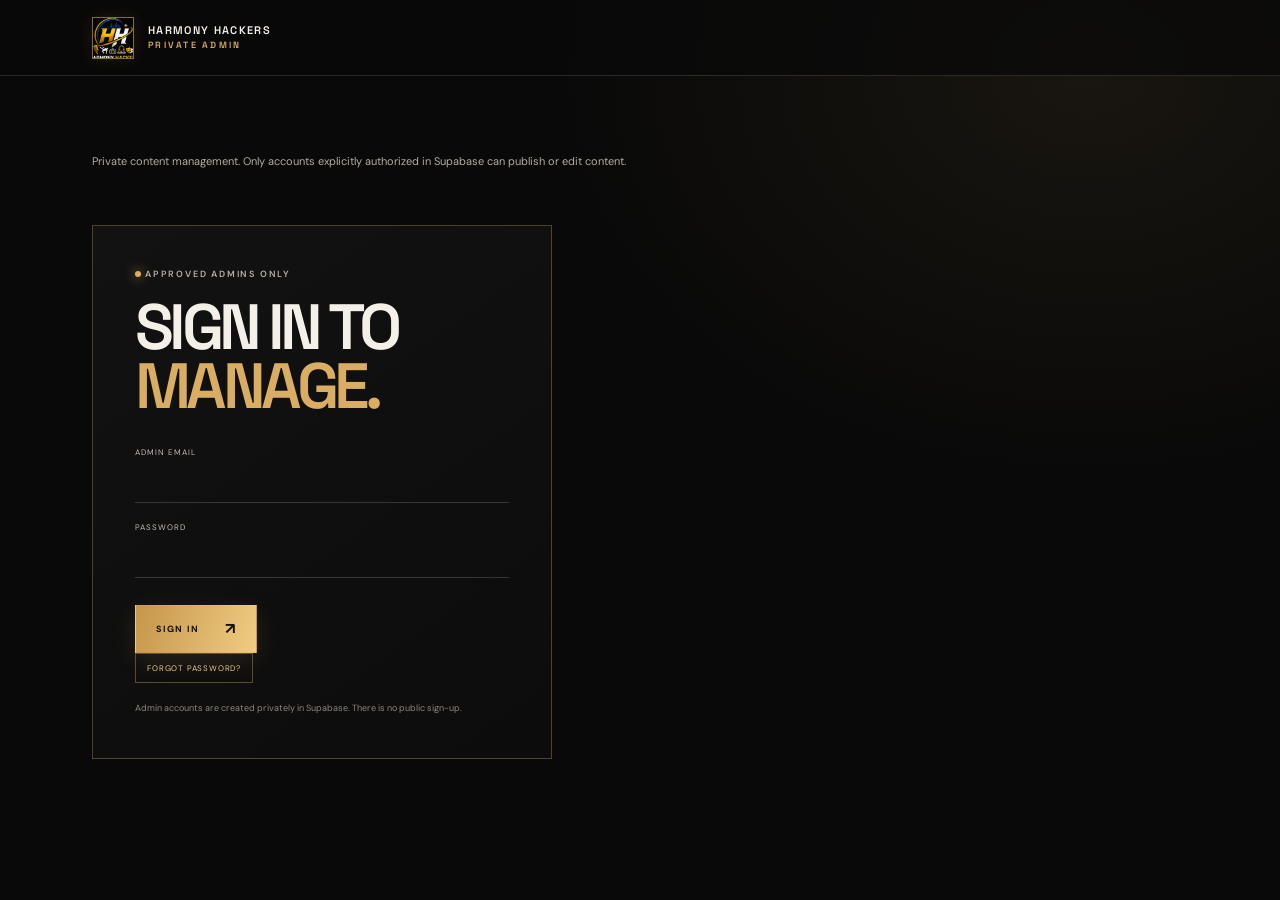
==== commit 847485b7: "Fix admin password recovery flow Co-authored-by: Copilot <223556219+Copilot@users.noreply.github.com" ====
--- a/admin.html
+++ b/admin.html
@@ -32,7 +32,18 @@
         <label>PASSWORD<input name="password" type="password" autocomplete="current-password" required></label>
         <button class="button button-gold" type="submit">SIGN IN <span>↗</span></button>
       </form>
+      <button class="admin-cancel" id="forgot-password-button" type="button">FORGOT PASSWORD?</button>
       <small>Admin accounts are created privately in Supabase. There is no public sign-up.</small>
+    </section>
+
+    <section class="admin-login" id="password-reset-panel" hidden aria-labelledby="password-reset-title">
+      <p class="eyebrow"><span class="gold-dot"></span> ACCOUNT RECOVERY</p>
+      <h1 id="password-reset-title">SET A NEW <em>PASSWORD.</em></h1>
+      <form id="password-reset-form">
+        <label>NEW PASSWORD<input name="password" type="password" autocomplete="new-password" minlength="6" required></label>
+        <label>CONFIRM PASSWORD<input name="confirm_password" type="password" autocomplete="new-password" minlength="6" required></label>
+        <button class="button button-gold" type="submit">UPDATE PASSWORD <span>↗</span></button>
+      </form>
     </section>
 
     <section class="admin-workspace" id="admin-workspace" hidden aria-label="Content management">
